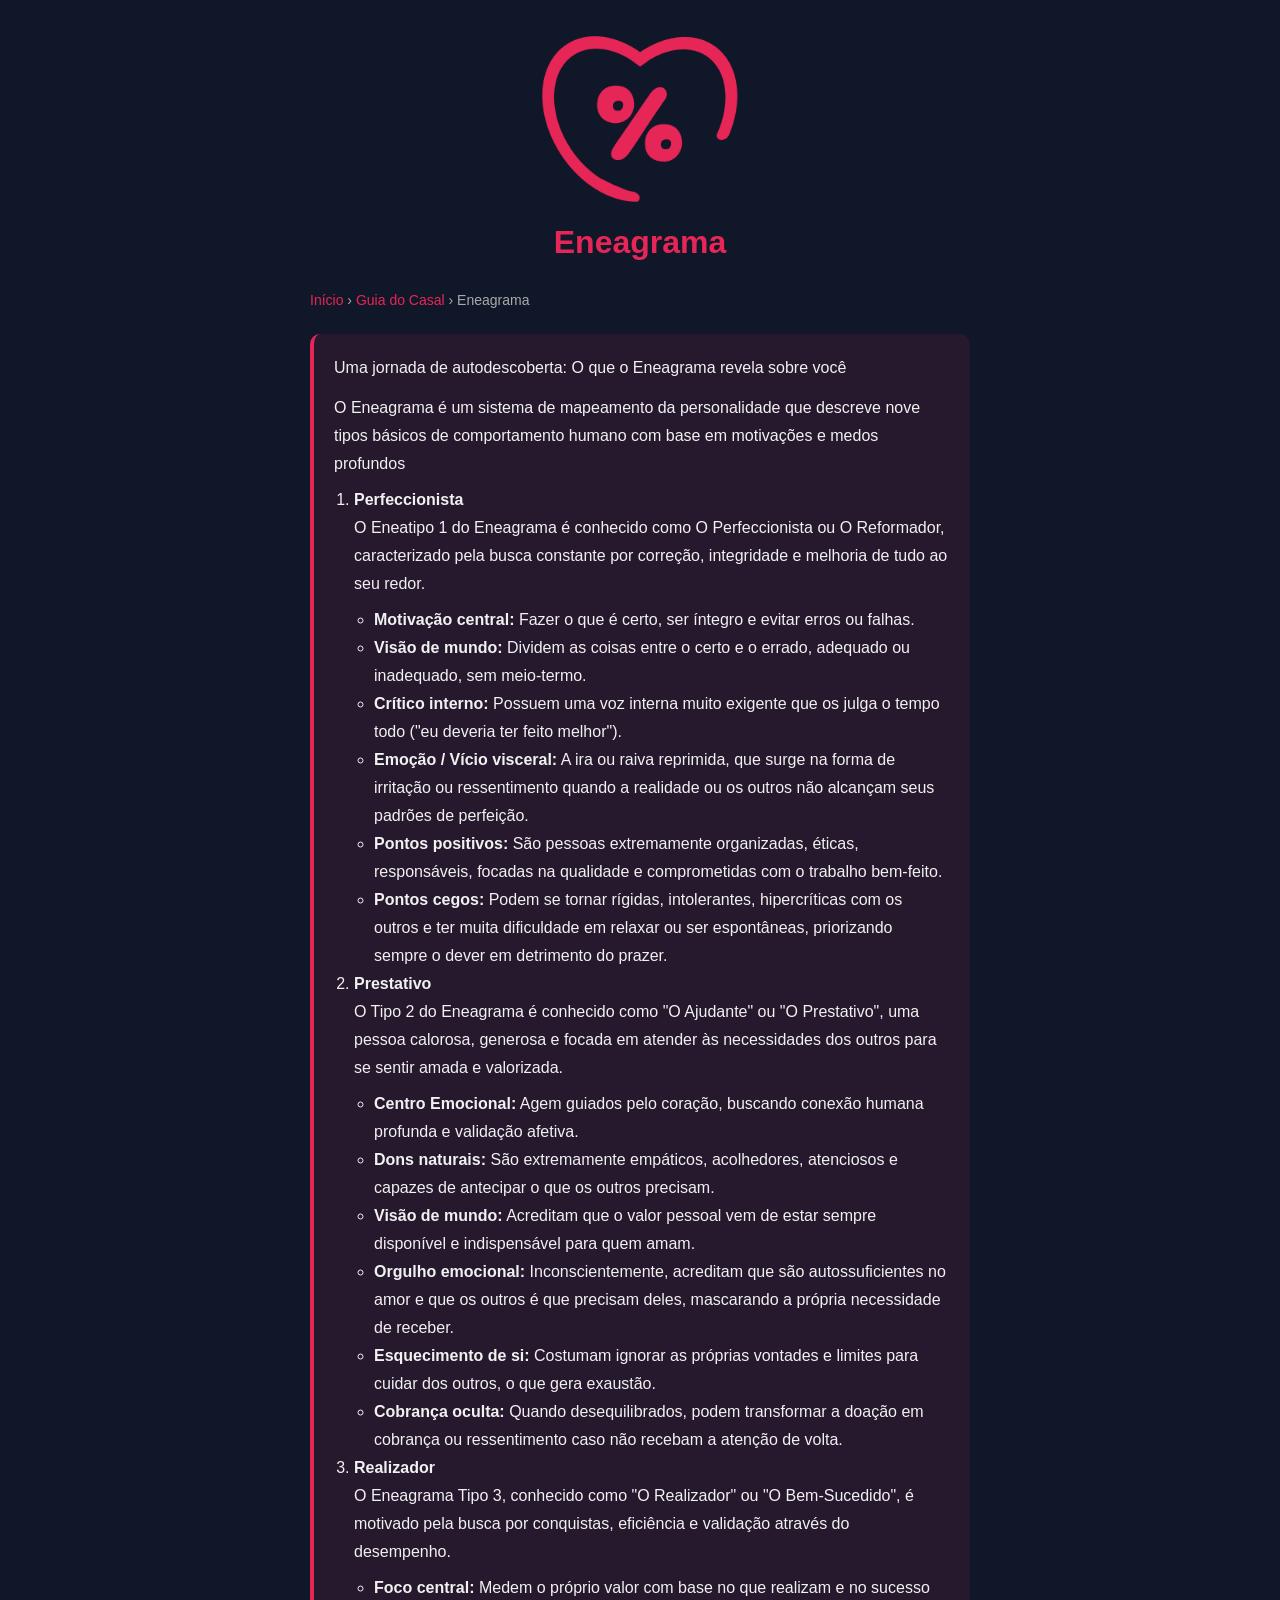
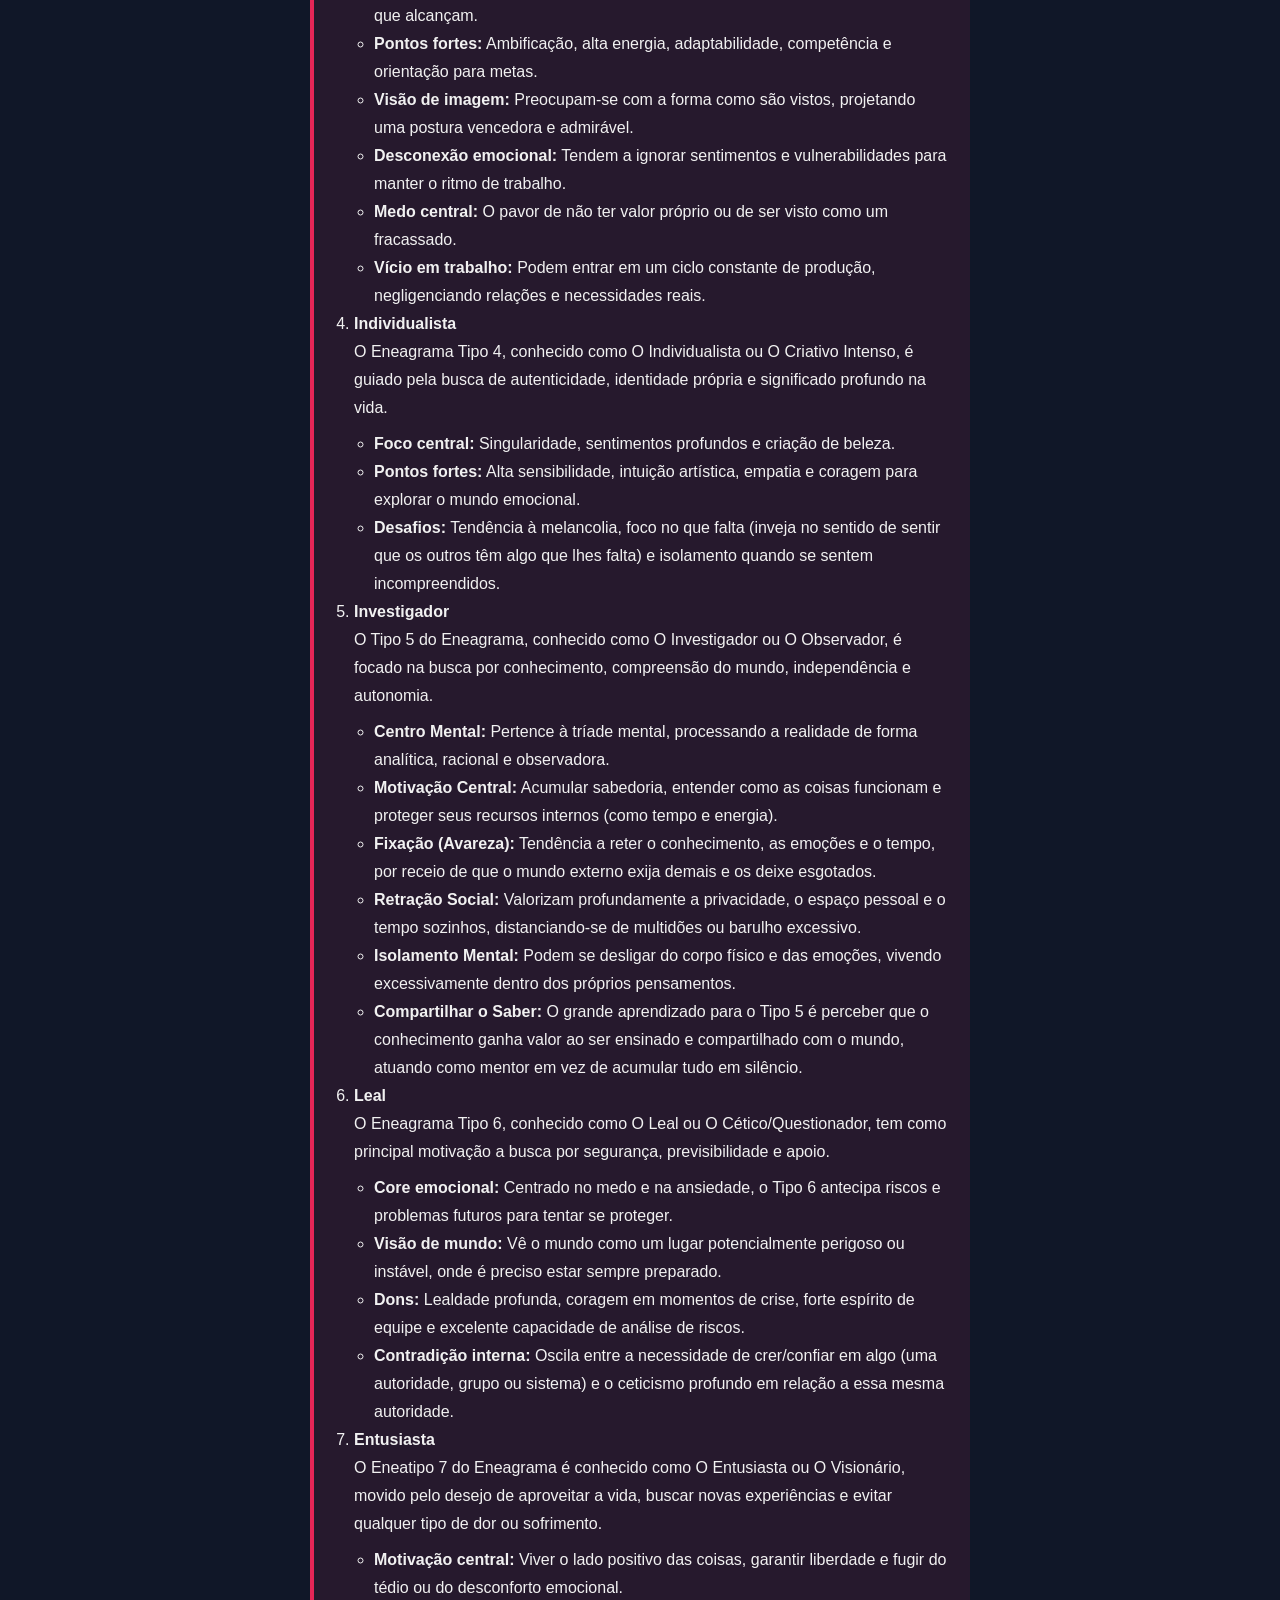
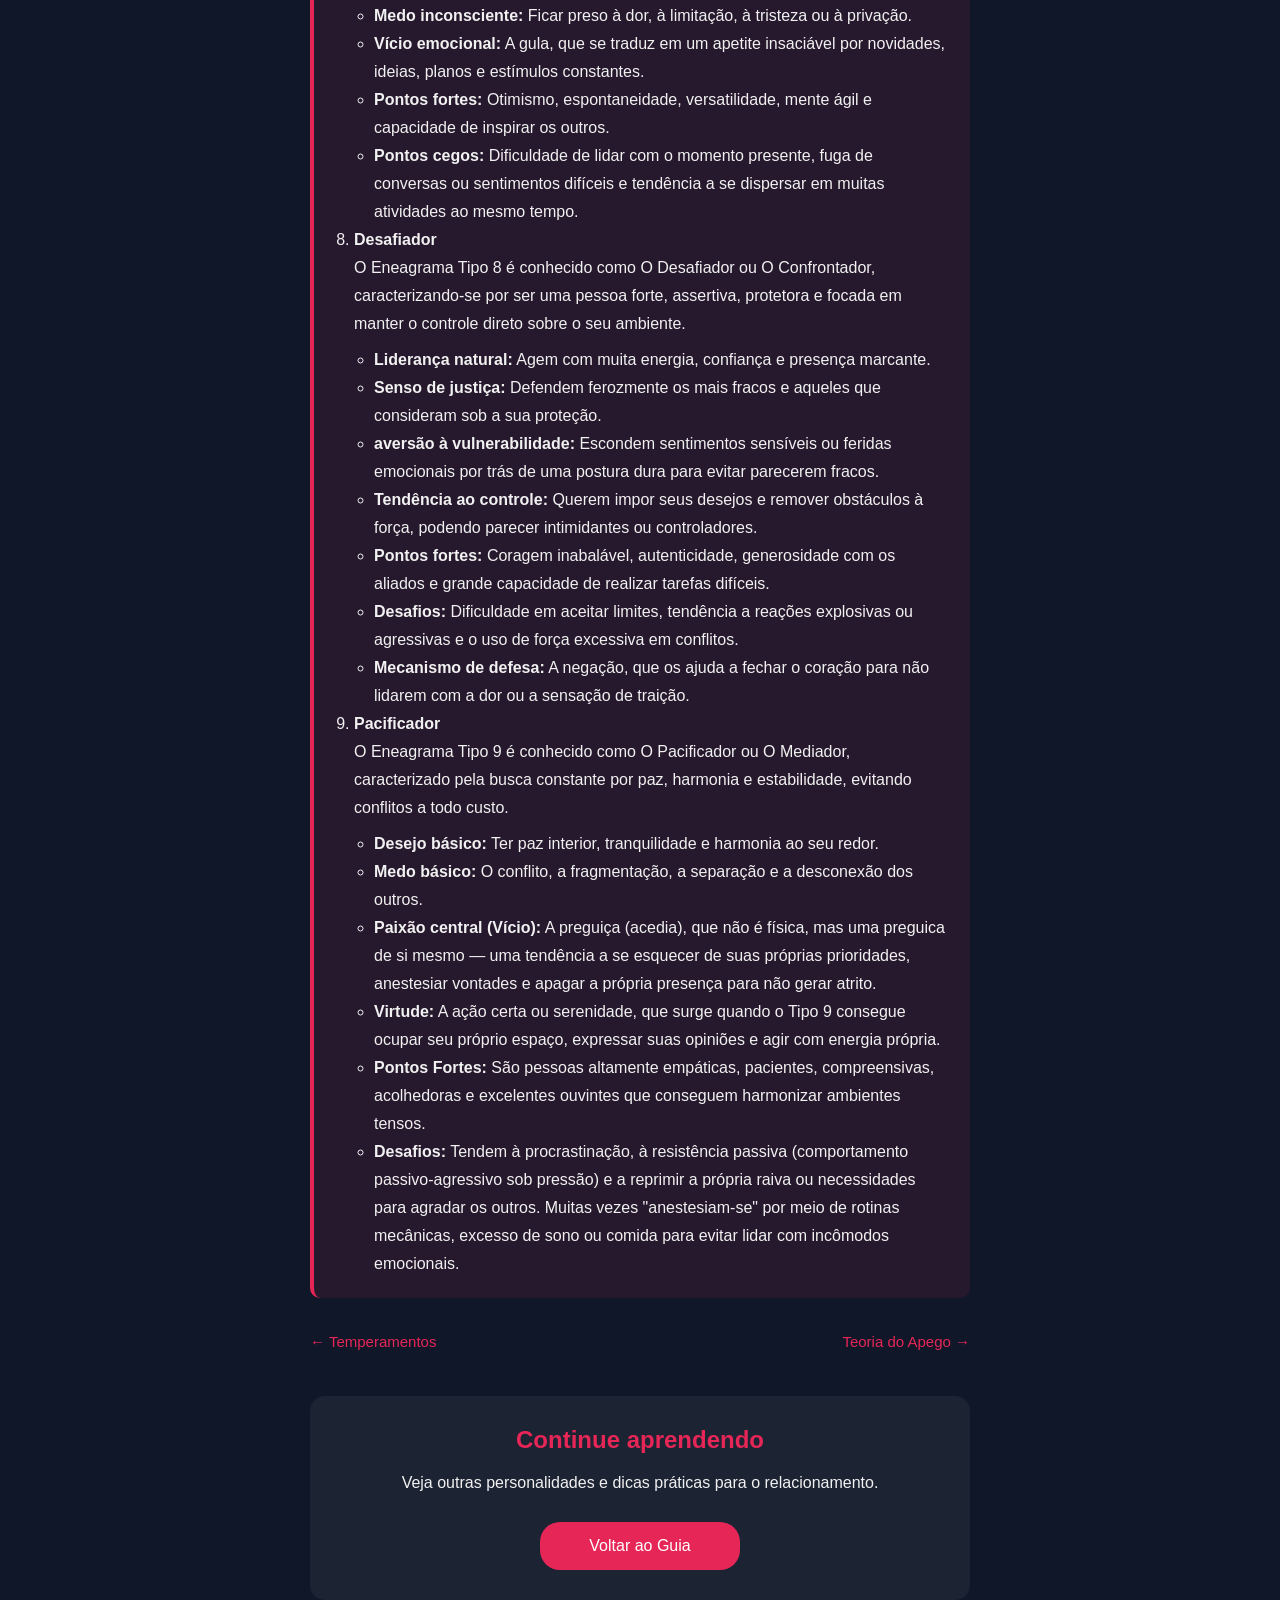
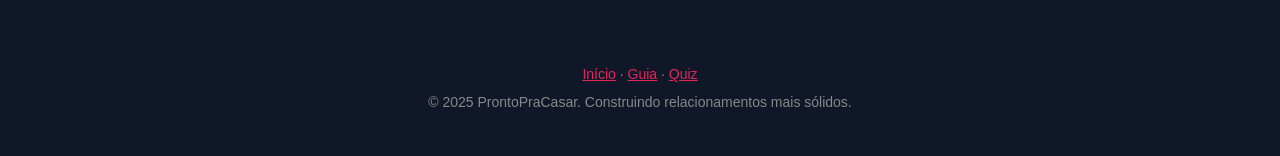
==== eneagrama.html @ ecacd9d1 "feat: add relationship guide and personality resources" ====
<!DOCTYPE html>
<html lang="pt-br">
<head>
    <meta charset="UTF-8">
    <meta name="viewport" content="width=device-width, initial-scale=1.0">
    <title>Eneagrama | Guia do Casal - Pronto Pra Casar</title>
    <meta name="description" content="Os 9 tipos do Eneagrama, suas motivações, medos e pontos cegos.">
    <meta name="keywords" content="eneagrama, eneatipos, 9 tipos de personalidade, autoconhecimento, relacionamento">
    <meta name="author" content="ProntoPraCasar">
    <meta name="robots" content="index, follow">

    <!-- Open Graph / Facebook -->
    <meta property="og:type" content="article">
    <meta property="og:url" content="https://prontopracasar.com/eneagrama.html">
    <meta property="og:title" content="Eneagrama | Guia do Casal">
    <meta property="og:description" content="Os 9 tipos do Eneagrama, suas motivações, medos e pontos cegos.">
    <meta property="og:image" content="https://prontopracasar.com/ppc.png">

    <!-- Twitter -->
    <meta property="twitter:card" content="summary_large_image">
    <meta property="twitter:url" content="https://prontopracasar.com/eneagrama.html">
    <meta property="twitter:title" content="Eneagrama | Guia do Casal">
    <meta property="twitter:description" content="Os 9 tipos do Eneagrama, suas motivações, medos e pontos cegos.">
    <meta property="twitter:image" content="https://prontopracasar.com/ppc.png">

    <!-- Canonical URL -->
    <link rel="canonical" href="https://prontopracasar.com/eneagrama.html">

    <!-- Favicon -->
    <link rel="icon" type="image/png" href="./ppc.png">

    <link rel="stylesheet" href="guia.css">
</head>
<body>

    <div class="container" id="topo">
        <header class="hero-section">
            <a href="./"><img src="./ppc.png" alt="ProntoPraCasar - Logo" class="img-30"></a>
            <h1 class="title theme-color">Eneagrama</h1>
        </header>

        <nav class="breadcrumb" aria-label="Navegação">
            <a href="./">Início</a> › <a href="guia.html">Guia do Casal</a> › Eneagrama
        </nav>

        <main>
            <article class="topic">
                    <p>Uma jornada de autodescoberta: O que o Eneagrama revela sobre você</p>
                    <p>
                       O Eneagrama é um sistema de mapeamento da personalidade que descreve nove tipos básicos de comportamento humano com base em motivações e medos profundos
                    </p>
                    <ol>
                        <li><strong>Perfeccionista</strong>
                            <p>
                                O Eneatipo 1 do Eneagrama é conhecido como O Perfeccionista ou O Reformador, caracterizado pela busca constante por correção, integridade e melhoria de tudo ao seu redor.
                            </p>
                            <ul>
                                <li><b>Motivação central:</b> Fazer o que é certo, ser íntegro e evitar erros ou falhas.</li>
                                <li><b>Visão de mundo:</b> Dividem as coisas entre o certo e o errado, adequado ou inadequado, sem meio-termo.</li>
                                <li><b>Crítico interno:</b> Possuem uma voz interna muito exigente que os julga o tempo todo ("eu deveria ter feito melhor").</li>
                                <li><b>Emoção / Vício visceral:</b> A ira ou raiva reprimida, que surge na forma de irritação ou ressentimento quando a realidade ou os outros não alcançam seus padrões de perfeição.</li>
                                <li><b>Pontos positivos:</b> São pessoas extremamente organizadas, éticas, responsáveis, focadas na qualidade e comprometidas com o trabalho bem-feito.</li>
                                <li><b>Pontos cegos:</b> Podem se tornar rígidas, intolerantes, hipercríticas com os outros e ter muita dificuldade em relaxar ou ser espontâneas, priorizando sempre o dever em detrimento do prazer.</li>
                            </ul>
                        </li>
                        <li><strong>Prestativo</strong>
                            <p>
                                O Tipo 2 do Eneagrama é conhecido como "O Ajudante" ou "O Prestativo", uma pessoa calorosa, generosa e focada em atender às necessidades dos outros para se sentir amada e valorizada.
                            </p>
                            <ul>
                                <li><b>Centro Emocional:</b> Agem guiados pelo coração, buscando conexão humana profunda e validação afetiva.</li>
                                <li><b>Dons naturais:</b> São extremamente empáticos, acolhedores, atenciosos e capazes de antecipar o que os outros precisam.</li>
                                <li><b>Visão de mundo:</b> Acreditam que o valor pessoal vem de estar sempre disponível e indispensável para quem amam.</li>
                                <li><b>Orgulho emocional:</b> Inconscientemente, acreditam que são autossuficientes no amor e que os outros é que precisam deles, mascarando a própria necessidade de receber.</li>
                                <li><b>Esquecimento de si:</b> Costumam ignorar as próprias vontades e limites para cuidar dos outros, o que gera exaustão.</li>
                                <li><b>Cobrança oculta:</b> Quando desequilibrados, podem transformar a doação em cobrança ou ressentimento caso não recebam a atenção de volta.</li>
                            </ul>   
                        </li>
                        <li><strong>Realizador</strong>
                            <p>
                                O Eneagrama Tipo 3, conhecido como "O Realizador" ou "O Bem-Sucedido", é motivado pela busca por conquistas, eficiência e validação através do desempenho.
                            </p>
                            <ul>
                                <li><b>Foco central:</b> Medem o próprio valor com base no que realizam e no sucesso que alcançam.</li>
                                <li><b>Pontos fortes:</b> Ambificação, alta energia, adaptabilidade, competência e orientação para metas.</li>
                                <li><b>Visão de imagem:</b> Preocupam-se com a forma como são vistos, projetando uma postura vencedora e admirável.</li>
                                <li><b>Desconexão emocional:</b> Tendem a ignorar sentimentos e vulnerabilidades para manter o ritmo de trabalho.</li>
                                <li><b>Medo central:</b> O pavor de não ter valor próprio ou de ser visto como um fracassado.</li>
                                <li><b>Vício em trabalho:</b> Podem entrar em um ciclo constante de produção, negligenciando relações e necessidades reais.</li>
                            </ul>
                        </li>
                        <li><strong>Individualista</strong>
                            <p>
                                O Eneagrama Tipo 4, conhecido como O Individualista ou O Criativo Intenso, é guiado pela busca de autenticidade, identidade própria e significado profundo na vida.
                            </p>
                            <ul>
                                <li><b>Foco central:</b> Singularidade, sentimentos profundos e criação de beleza.</li>
                                <li><b>Pontos fortes:</b> Alta sensibilidade, intuição artística, empatia e coragem para explorar o mundo emocional.</li>
                                <li><b>Desafios:</b> Tendência à melancolia, foco no que falta (inveja no sentido de sentir que os outros têm algo que lhes falta) e isolamento quando se sentem incompreendidos.</li>
                            </ul>
                        </li>
                        <li><strong>Investigador</strong>
                            <p>
                                O Tipo 5 do Eneagrama, conhecido como O Investigador ou O Observador, é focado na busca por conhecimento, compreensão do mundo, independência e autonomia.
                            </p>
                            <ul>
                                <li><b>Centro Mental:</b> Pertence à tríade mental, processando a realidade de forma analítica, racional e observadora.</li>
                                <li><b>Motivação Central:</b> Acumular sabedoria, entender como as coisas funcionam e proteger seus recursos internos (como tempo e energia).</li>
                                <li><b>Fixação (Avareza):</b> Tendência a reter o conhecimento, as emoções e o tempo, por receio de que o mundo externo exija demais e os deixe esgotados.</li>
                                <li><b>Retração Social:</b> Valorizam profundamente a privacidade, o espaço pessoal e o tempo sozinhos, distanciando-se de multidões ou barulho excessivo.</li>
                                <li><b>Isolamento Mental:</b> Podem se desligar do corpo físico e das emoções, vivendo excessivamente dentro dos próprios pensamentos.</li>
                                <li><b>Compartilhar o Saber:</b> O grande aprendizado para o Tipo 5 é perceber que o conhecimento ganha valor ao ser ensinado e compartilhado com o mundo, atuando como mentor em vez de acumular tudo em silêncio.</li>
                            </ul>
                        </li>
                        <li><strong>Leal</strong>
                            <p>O Eneagrama Tipo 6, conhecido como O Leal ou O Cético/Questionador, tem como principal motivação a busca por segurança, previsibilidade e apoio.</p>
                            <ul>
                                <li><b>Core emocional:</b> Centrado no medo e na ansiedade, o Tipo 6 antecipa riscos e problemas futuros para tentar se proteger.</li>
                                <li><b>Visão de mundo:</b> Vê o mundo como um lugar potencialmente perigoso ou instável, onde é preciso estar sempre preparado.</li>
                                <li><b>Dons:</b> Lealdade profunda, coragem em momentos de crise, forte espírito de equipe e excelente capacidade de análise de riscos.</li>
                                <li><b>Contradição interna:</b> Oscila entre a necessidade de crer/confiar em algo (uma autoridade, grupo ou sistema) e o ceticismo profundo em relação a essa mesma autoridade.</li>
                            </ul>
                        </li>
                        <li><strong>Entusiasta</strong>
                            <p>O Eneatipo 7 do Eneagrama é conhecido como O Entusiasta ou O Visionário, movido pelo desejo de aproveitar a vida, buscar novas experiências e evitar qualquer tipo de dor ou sofrimento.</p>
                            <ul>
                                <li><b>Motivação central:</b> Viver o lado positivo das coisas, garantir liberdade e fugir do tédio ou do desconforto emocional.</li>
                                <li><b>Medo inconsciente:</b> Ficar preso à dor, à limitação, à tristeza ou à privação.</li>
                                <li><b>Vício emocional:</b> A gula, que se traduz em um apetite insaciável por novidades, ideias, planos e estímulos constantes.</li>
                                <li><b>Pontos fortes:</b> Otimismo, espontaneidade, versatilidade, mente ágil e capacidade de inspirar os outros.</li>
                                <li><b>Pontos cegos:</b> Dificuldade de lidar com o momento presente, fuga de conversas ou sentimentos difíceis e tendência a se dispersar em muitas atividades ao mesmo tempo.</li>
                            </ul>
                        </li>
                        <li><strong>Desafiador</strong>
                            <p>O Eneagrama Tipo 8 é conhecido como O Desafiador ou O Confrontador, caracterizando-se por ser uma pessoa forte, assertiva, protetora e focada em manter o controle direto sobre o seu ambiente.</p>
                            <ul>
                                <li><b>Liderança natural:</b> Agem com muita energia, confiança e presença marcante.</li>
                                <li><b>Senso de justiça:</b> Defendem ferozmente os mais fracos e aqueles que consideram sob a sua proteção.</li>
                                <li><b>aversão à vulnerabilidade:</b> Escondem sentimentos sensíveis ou feridas emocionais por trás de uma postura dura para evitar parecerem fracos.</li>
                                <li><b>Tendência ao controle:</b> Querem impor seus desejos e remover obstáculos à força, podendo parecer intimidantes ou controladores.</li>
                                <li><b>Pontos fortes:</b> Coragem inabalável, autenticidade, generosidade com os aliados e grande capacidade de realizar tarefas difíceis.</li>
                                <li><b>Desafios:</b> Dificuldade em aceitar limites, tendência a reações explosivas ou agressivas e o uso de força excessiva em conflitos.</li>
                                <li><b>Mecanismo de defesa:</b> A negação, que os ajuda a fechar o coração para não lidarem com a dor ou a sensação de traição.</li>
                            </ul>
                        </li>
                        <li><strong>Pacificador</strong>
                            <p>O Eneagrama Tipo 9 é conhecido como O Pacificador ou O Mediador, caracterizado pela busca constante por paz, harmonia e estabilidade, evitando conflitos a todo custo.</p>
                            <ul>
                                <li><b>Desejo básico:</b> Ter paz interior, tranquilidade e harmonia ao seu redor.</li>
                                <li><b>Medo básico:</b> O conflito, a fragmentação, a separação e a desconexão dos outros.</li>
                                <li><b>Paixão central (Vício):</b> A preguiça (acedia), que não é física, mas uma preguica de si mesmo — uma tendência a se esquecer de suas próprias prioridades, anestesiar vontades e apagar a própria presença para não gerar atrito.</li>
                                <li><b>Virtude:</b> A ação certa ou serenidade, que surge quando o Tipo 9 consegue ocupar seu próprio espaço, expressar suas opiniões e agir com energia própria.</li>
                                <li><b>Pontos Fortes:</b> São pessoas altamente empáticas, pacientes, compreensivas, acolhedoras e excelentes ouvintes que conseguem harmonizar ambientes tensos.</li>
                                <li><b>Desafios:</b> Tendem à procrastinação, à resistência passiva (comportamento passivo-agressivo sob pressão) e a reprimir a própria raiva ou necessidades para agradar os outros. Muitas vezes "anestesiam-se" por meio de rotinas mecânicas, excesso de sono ou comida para evitar lidar com incômodos emocionais.</li>
                            </ul>
                        </li>
                    </ol>
            </article>

            <nav class="page-nav" aria-label="Outras personalidades">
                <a href="temperamentos.html" class="prev">← Temperamentos</a>
                <a href="teoria-do-apego.html" class="next">Teoria do Apego →</a>
            </nav>

            <section class="cta-section">
                <h2 class="theme-color" style="margin-bottom: 15px;">Continue aprendendo</h2>
                <p style="margin-bottom: 25px;">Veja outras personalidades e dicas práticas para o relacionamento.</p>
                <a href="guia.html" class="btn">Voltar ao Guia</a>
            </section>
        </main>

        <footer class="footer">
            <p><a href="./">Início</a> · <a href="guia.html">Guia</a> · <a href="quiz.html">Quiz</a></p>
            <p>&copy; 2025 ProntoPraCasar. Construindo relacionamentos mais sólidos.</p>
        </footer>
    </div>
</body>
</html>
---- guia.css ----
* {
    font-family: Arial, sans-serif;
    margin: 0;
    padding: 0;
    box-sizing: border-box;
}

html {
    scroll-behavior: smooth;
}

body {
    background: #101728;
    color: #f1f1f1;
    line-height: 28px;
}

.container {
    max-width: 700px;
    margin: 0 auto;
    padding: 20px;
}

a {
    color: #E62657;
}

img {
    display: block;
    margin: 0 auto;
    max-width: 100%;
}

.img-30 {
    max-width: 30%;
}

.theme-color {
    color: #E62657;
}

.hero-section {
    text-align: center;
    margin-bottom: 30px;
}

.title {
    text-align: center;
    margin: 10px 0;
}

.subtitle {
    font-size: 18px;
    color: #ccc;
}

.toc {
    background: rgba(255, 255, 255, 0.05);
    padding: 20px;
    border-radius: 15px;
    margin-bottom: 40px;
}

.toc h2 {
    font-size: 18px;
    margin-bottom: 10px;
}

.toc-group {
    margin-top: 10px;
}

.toc-group strong {
    color: #E62657;
}

.toc ul {
    list-style: none;
    padding-left: 10px;
}

.toc a {
    color: #f1f1f1;
    text-decoration: none;
}

.toc a:hover {
    color: #E62657;
}

.category {
    margin: 50px 0;
}

.category-title {
    color: #E62657;
    font-size: 28px;
    margin-bottom: 10px;
    padding-bottom: 10px;
    border-bottom: 2px solid rgba(230, 38, 87, 0.4);
}

.category-intro {
    color: #ccc;
    margin-bottom: 20px;
}

.topic {
    background: rgba(230, 38, 87, 0.1);
    padding: 20px;
    border-radius: 10px;
    border-left: 4px solid #E62657;
    margin-bottom: 20px;
    scroll-margin-top: 20px;
}

.topic h3 {
    color: #E62657;
    font-size: 20px;
    margin-bottom: 10px;
}

.topic h4 {
    margin: 15px 0 5px;
}

.topic p + p {
    margin-top: 12px;
}

.topic ul,
.topic ol {
    padding-left: 20px;
    margin-top: 8px;
}

.notice {
    font-size: 14px;
    color: #aaa;
    margin-top: 15px;
    font-style: italic;
}

.back-top {
    display: inline-block;
    margin-top: 15px;
    font-size: 14px;
    text-decoration: none;
}

.btn {
    display: block;
    margin: 0 auto;
    padding: 10px 20px;
    background: #E62657;
    color: #fff;
    border: none;
    border-radius: 20px;
    cursor: pointer;
    text-decoration: none;
    width: 200px;
    text-align: center;
}

.btn:hover {
    filter: brightness(0.9);
}

.cta-section {
    text-align: center;
    margin: 40px 0;
    padding: 30px;
    background: rgba(255, 255, 255, 0.05);
    border-radius: 15px;
}

.footer {
    text-align: center;
    margin-top: 40px;
    padding: 20px 0;
    color: #888;
    font-size: 14px;
}

@media (max-width: 768px) {
    .container {
        padding: 15px;
    }

    .subtitle {
        font-size: 16px;
    }

    .category-title {
        font-size: 24px;
    }
}

.breadcrumb {
    font-size: 14px;
    color: #aaa;
    margin-bottom: 20px;
}

.breadcrumb a {
    text-decoration: none;
}

.topic-card {
    display: block;
    color: inherit;
    text-decoration: none;
    transition: transform 0.15s, background 0.15s;
}

.topic-card:hover {
    background: rgba(230, 38, 87, 0.18);
    transform: translateX(4px);
}

.topic-card p {
    color: #ccc;
}

.read-more {
    display: inline-block;
    margin-top: 10px;
    color: #E62657;
    font-weight: bold;
}

.page-nav {
    display: flex;
    justify-content: space-between;
    gap: 15px;
    margin: 30px 0;
    font-size: 15px;
}

.page-nav a {
    text-decoration: none;
}

.page-nav .next {
    margin-left: auto;
    text-align: right;
}
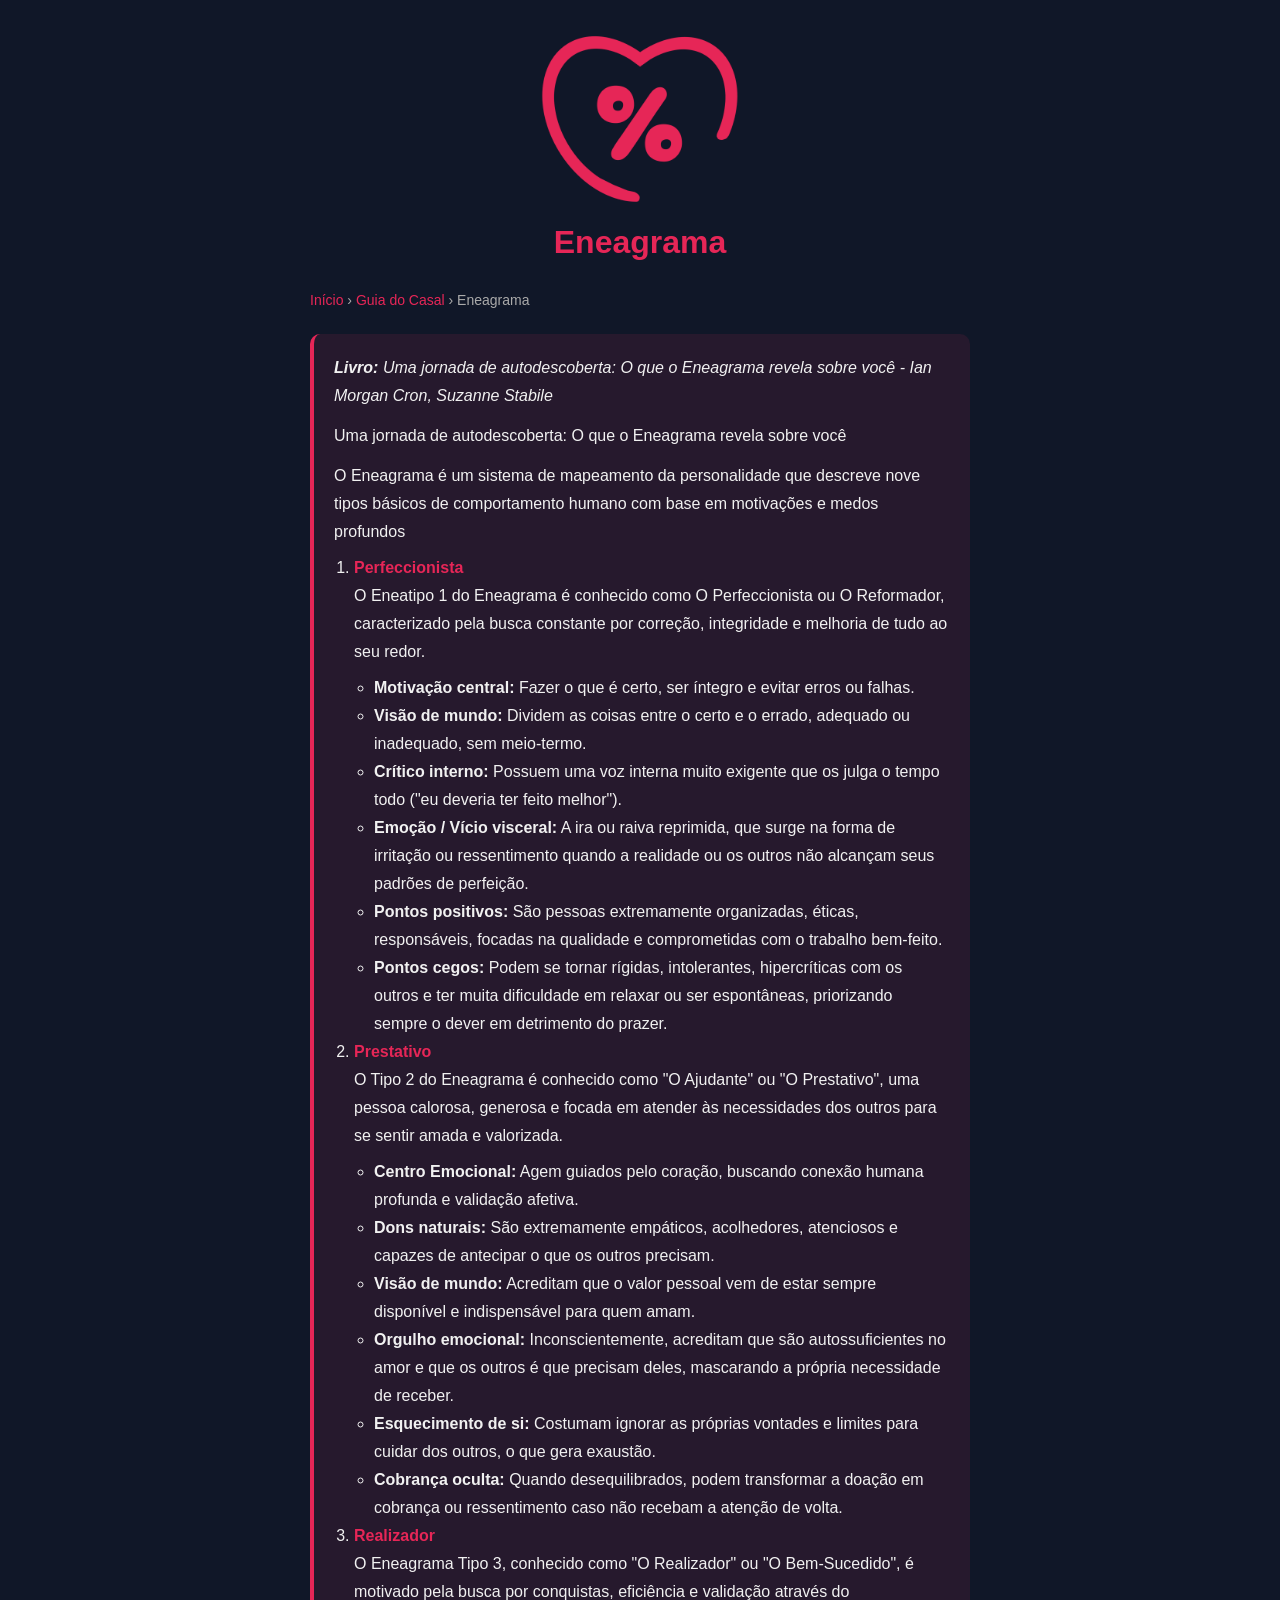
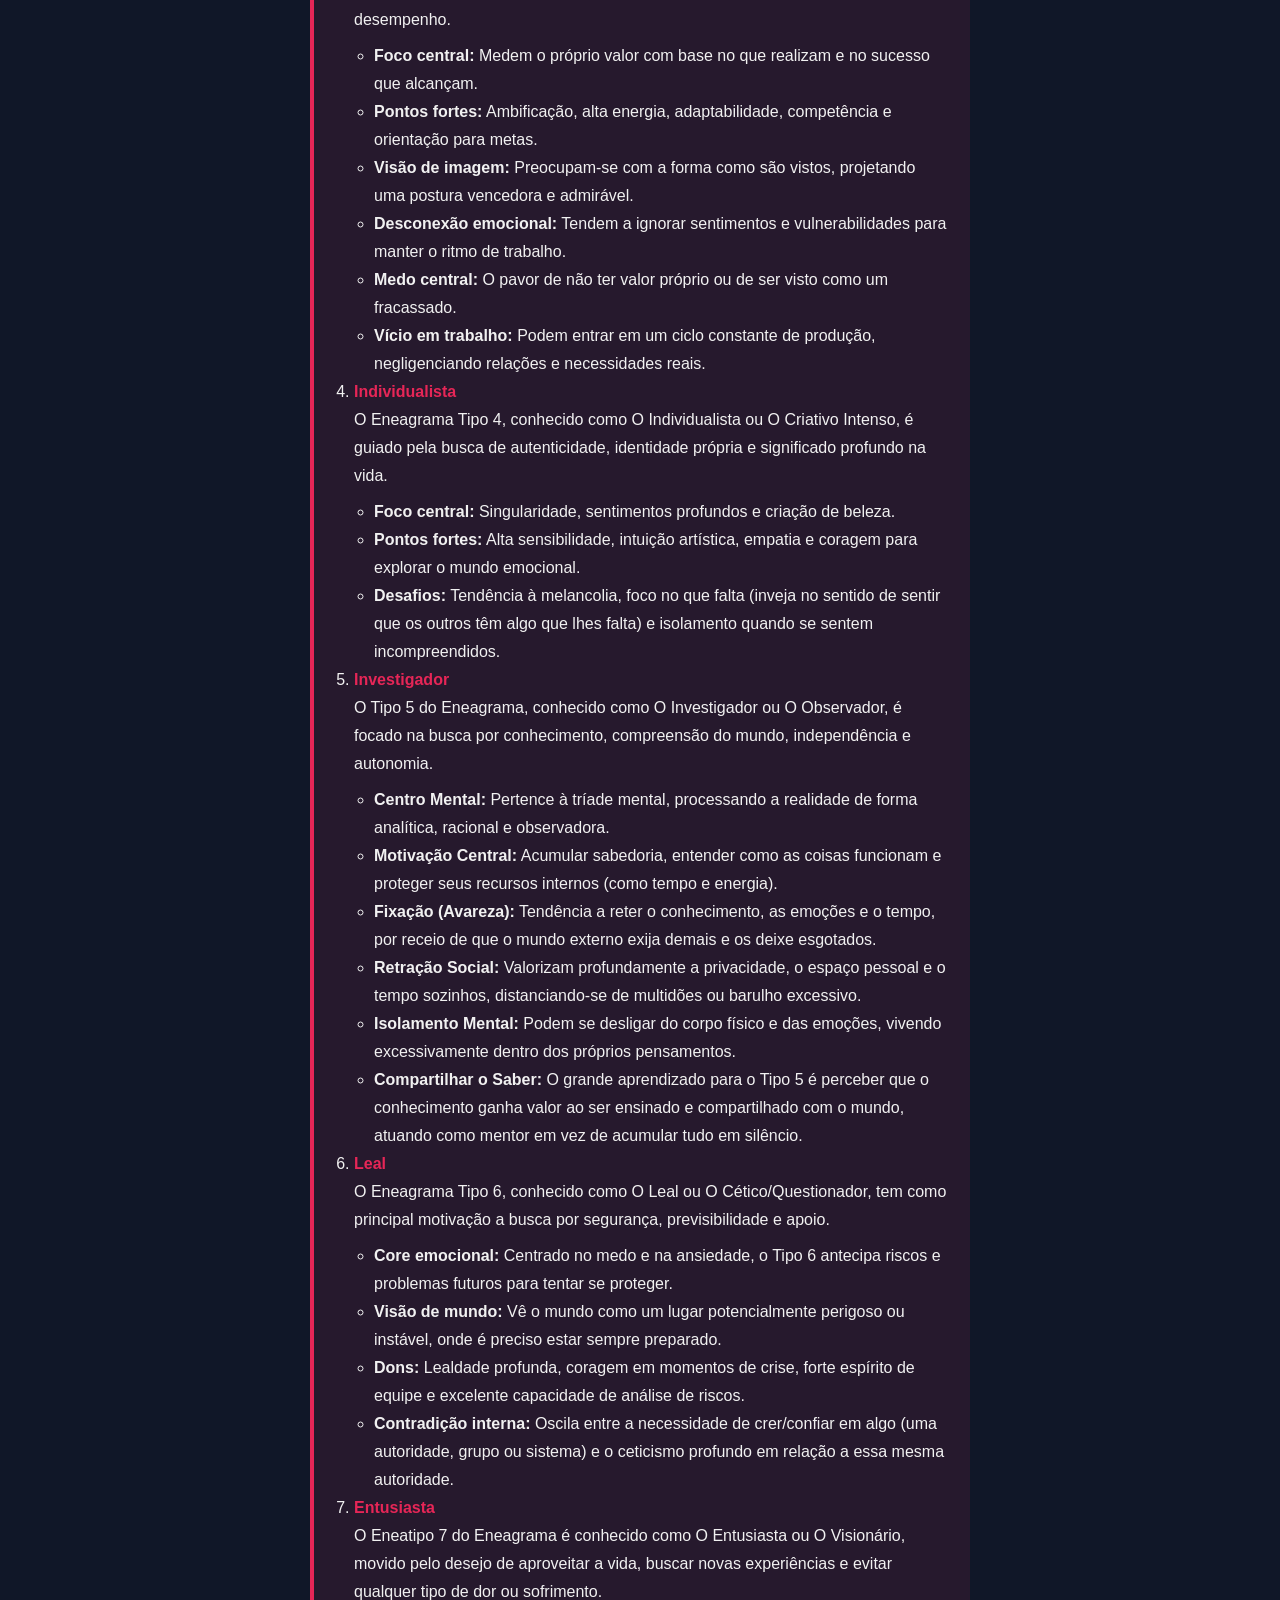
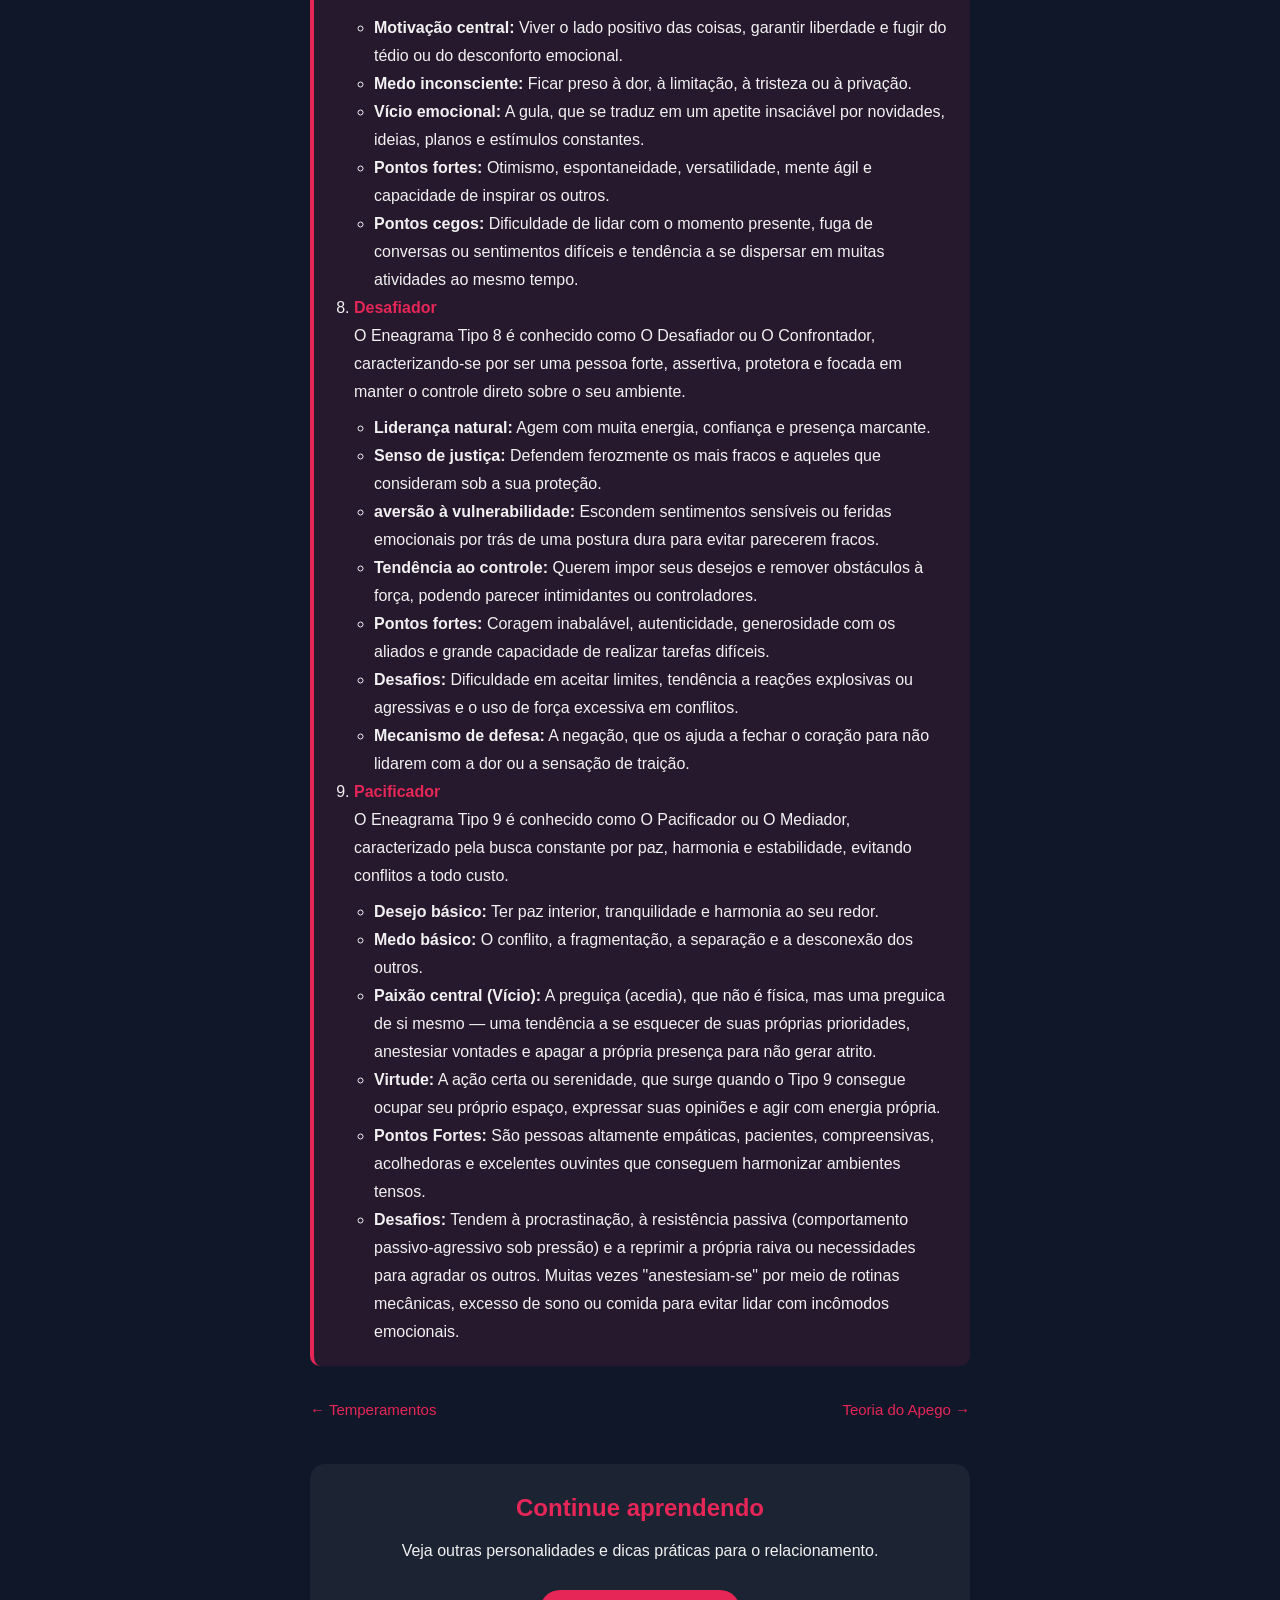
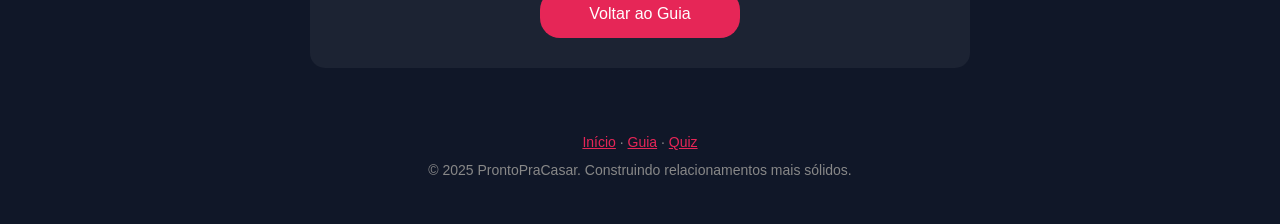
==== commit 9be6d053: "feat: expand relationship quiz with life values category - Add nine questions about personal values " ====
--- a/eneagrama.html
+++ b/eneagrama.html
@@ -45,12 +45,15 @@
 
         <main>
             <article class="topic">
+                    <p>
+                        <i><b>Livro:</b> Uma jornada de autodescoberta: O que o Eneagrama revela sobre você -  Ian Morgan Cron, Suzanne Stabile</i>
+                    </p>
                     <p>Uma jornada de autodescoberta: O que o Eneagrama revela sobre você</p>
                     <p>
                        O Eneagrama é um sistema de mapeamento da personalidade que descreve nove tipos básicos de comportamento humano com base em motivações e medos profundos
                     </p>
                     <ol>
-                        <li><strong>Perfeccionista</strong>
+                        <li><strong class="theme-color">Perfeccionista</strong>
                             <p>
                                 O Eneatipo 1 do Eneagrama é conhecido como O Perfeccionista ou O Reformador, caracterizado pela busca constante por correção, integridade e melhoria de tudo ao seu redor.
                             </p>
@@ -63,7 +66,7 @@
                                 <li><b>Pontos cegos:</b> Podem se tornar rígidas, intolerantes, hipercríticas com os outros e ter muita dificuldade em relaxar ou ser espontâneas, priorizando sempre o dever em detrimento do prazer.</li>
                             </ul>
                         </li>
-                        <li><strong>Prestativo</strong>
+                        <li><strong class="theme-color">Prestativo</strong>
                             <p>
                                 O Tipo 2 do Eneagrama é conhecido como "O Ajudante" ou "O Prestativo", uma pessoa calorosa, generosa e focada em atender às necessidades dos outros para se sentir amada e valorizada.
                             </p>
@@ -76,7 +79,7 @@
                                 <li><b>Cobrança oculta:</b> Quando desequilibrados, podem transformar a doação em cobrança ou ressentimento caso não recebam a atenção de volta.</li>
                             </ul>   
                         </li>
-                        <li><strong>Realizador</strong>
+                        <li><strong class="theme-color">Realizador</strong>
                             <p>
                                 O Eneagrama Tipo 3, conhecido como "O Realizador" ou "O Bem-Sucedido", é motivado pela busca por conquistas, eficiência e validação através do desempenho.
                             </p>
@@ -89,7 +92,7 @@
                                 <li><b>Vício em trabalho:</b> Podem entrar em um ciclo constante de produção, negligenciando relações e necessidades reais.</li>
                             </ul>
                         </li>
-                        <li><strong>Individualista</strong>
+                        <li><strong class="theme-color">Individualista</strong>
                             <p>
                                 O Eneagrama Tipo 4, conhecido como O Individualista ou O Criativo Intenso, é guiado pela busca de autenticidade, identidade própria e significado profundo na vida.
                             </p>
@@ -99,7 +102,7 @@
                                 <li><b>Desafios:</b> Tendência à melancolia, foco no que falta (inveja no sentido de sentir que os outros têm algo que lhes falta) e isolamento quando se sentem incompreendidos.</li>
                             </ul>
                         </li>
-                        <li><strong>Investigador</strong>
+                        <li><strong class="theme-color">Investigador</strong>
                             <p>
                                 O Tipo 5 do Eneagrama, conhecido como O Investigador ou O Observador, é focado na busca por conhecimento, compreensão do mundo, independência e autonomia.
                             </p>
@@ -112,7 +115,7 @@
                                 <li><b>Compartilhar o Saber:</b> O grande aprendizado para o Tipo 5 é perceber que o conhecimento ganha valor ao ser ensinado e compartilhado com o mundo, atuando como mentor em vez de acumular tudo em silêncio.</li>
                             </ul>
                         </li>
-                        <li><strong>Leal</strong>
+                        <li><strong class="theme-color">Leal</strong>
                             <p>O Eneagrama Tipo 6, conhecido como O Leal ou O Cético/Questionador, tem como principal motivação a busca por segurança, previsibilidade e apoio.</p>
                             <ul>
                                 <li><b>Core emocional:</b> Centrado no medo e na ansiedade, o Tipo 6 antecipa riscos e problemas futuros para tentar se proteger.</li>
@@ -121,7 +124,7 @@
                                 <li><b>Contradição interna:</b> Oscila entre a necessidade de crer/confiar em algo (uma autoridade, grupo ou sistema) e o ceticismo profundo em relação a essa mesma autoridade.</li>
                             </ul>
                         </li>
-                        <li><strong>Entusiasta</strong>
+                        <li><strong class="theme-color">Entusiasta</strong>
                             <p>O Eneatipo 7 do Eneagrama é conhecido como O Entusiasta ou O Visionário, movido pelo desejo de aproveitar a vida, buscar novas experiências e evitar qualquer tipo de dor ou sofrimento.</p>
                             <ul>
                                 <li><b>Motivação central:</b> Viver o lado positivo das coisas, garantir liberdade e fugir do tédio ou do desconforto emocional.</li>
@@ -131,7 +134,7 @@
                                 <li><b>Pontos cegos:</b> Dificuldade de lidar com o momento presente, fuga de conversas ou sentimentos difíceis e tendência a se dispersar em muitas atividades ao mesmo tempo.</li>
                             </ul>
                         </li>
-                        <li><strong>Desafiador</strong>
+                        <li><strong class="theme-color">Desafiador</strong>
                             <p>O Eneagrama Tipo 8 é conhecido como O Desafiador ou O Confrontador, caracterizando-se por ser uma pessoa forte, assertiva, protetora e focada em manter o controle direto sobre o seu ambiente.</p>
                             <ul>
                                 <li><b>Liderança natural:</b> Agem com muita energia, confiança e presença marcante.</li>
@@ -143,7 +146,7 @@
                                 <li><b>Mecanismo de defesa:</b> A negação, que os ajuda a fechar o coração para não lidarem com a dor ou a sensação de traição.</li>
                             </ul>
                         </li>
-                        <li><strong>Pacificador</strong>
+                        <li><strong class="theme-color">Pacificador</strong>
                             <p>O Eneagrama Tipo 9 é conhecido como O Pacificador ou O Mediador, caracterizado pela busca constante por paz, harmonia e estabilidade, evitando conflitos a todo custo.</p>
                             <ul>
                                 <li><b>Desejo básico:</b> Ter paz interior, tranquilidade e harmonia ao seu redor.</li>
